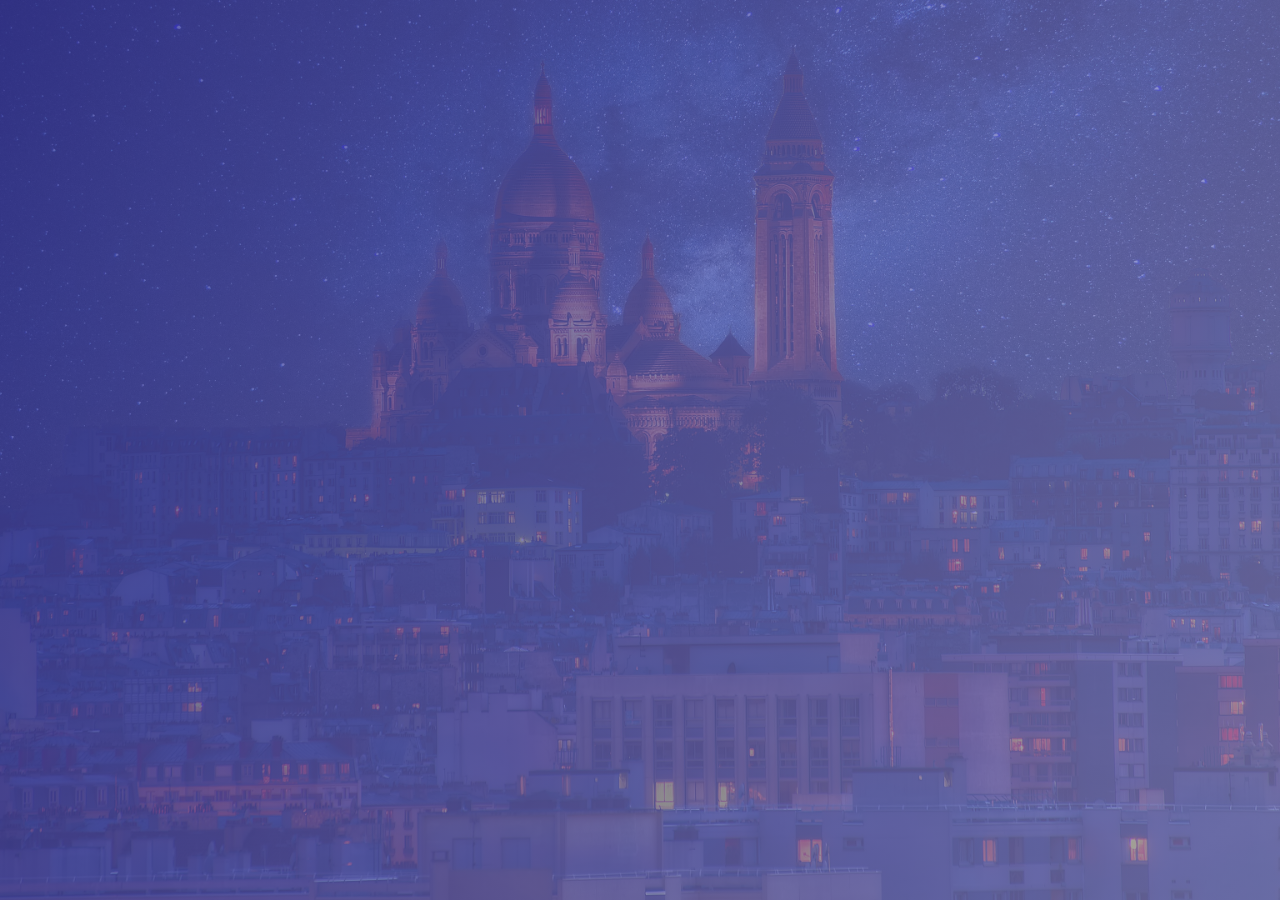
==== surveyformcodecamp.html @ 6f239c85 "mengerjakan form yang akan digunakan untuk js" ====
<!DOCTYPE html>
<html lang="en">
<head>
  <meta charset="UTF-8">
  <meta name="viewport" content="width=device-width, initial-scale=1.0">
  <link rel="stylesheet" href="surveyformcodecamp.css">
  <title>Document</title>
</head>
<body>
  <!-- REFERENSI -->
  <!-- <a href="https://survey-form.freecodecamp.rocks/"></a> -->
</body>
</html>
---- surveyformcodecamp.css ----
html {
  box-sizing: border-box;
}
*, *::before, *::after {
  box-sizing: inherit;
  padding: 0;
  margin: 0;
}
:root{
  --white: aliceblue;
  --color-darkblue: darkblue;
}
body{
  font-family: 'Poppins', sans-serif;
  font-size: 1rem;
  font-weight: 400;
  line-height: 1.4;
  color: var(--color-white);
}
body::before{

  content: '';
  position: fixed;
  top: 0;
  left: 0;
  height: 100%;
  width: 100%;
  z-index: -1;
  background: var(--color-darkblue);
  background-image: linear-gradient(115deg, rgba(58, 58, 158, 0.8), rgba(136, 136, 206, 0.7)), url(img/beautiful-night-life.jpg);
  background-size: cover;
  background-repeat: no-repeat;
  background-position: center;
}
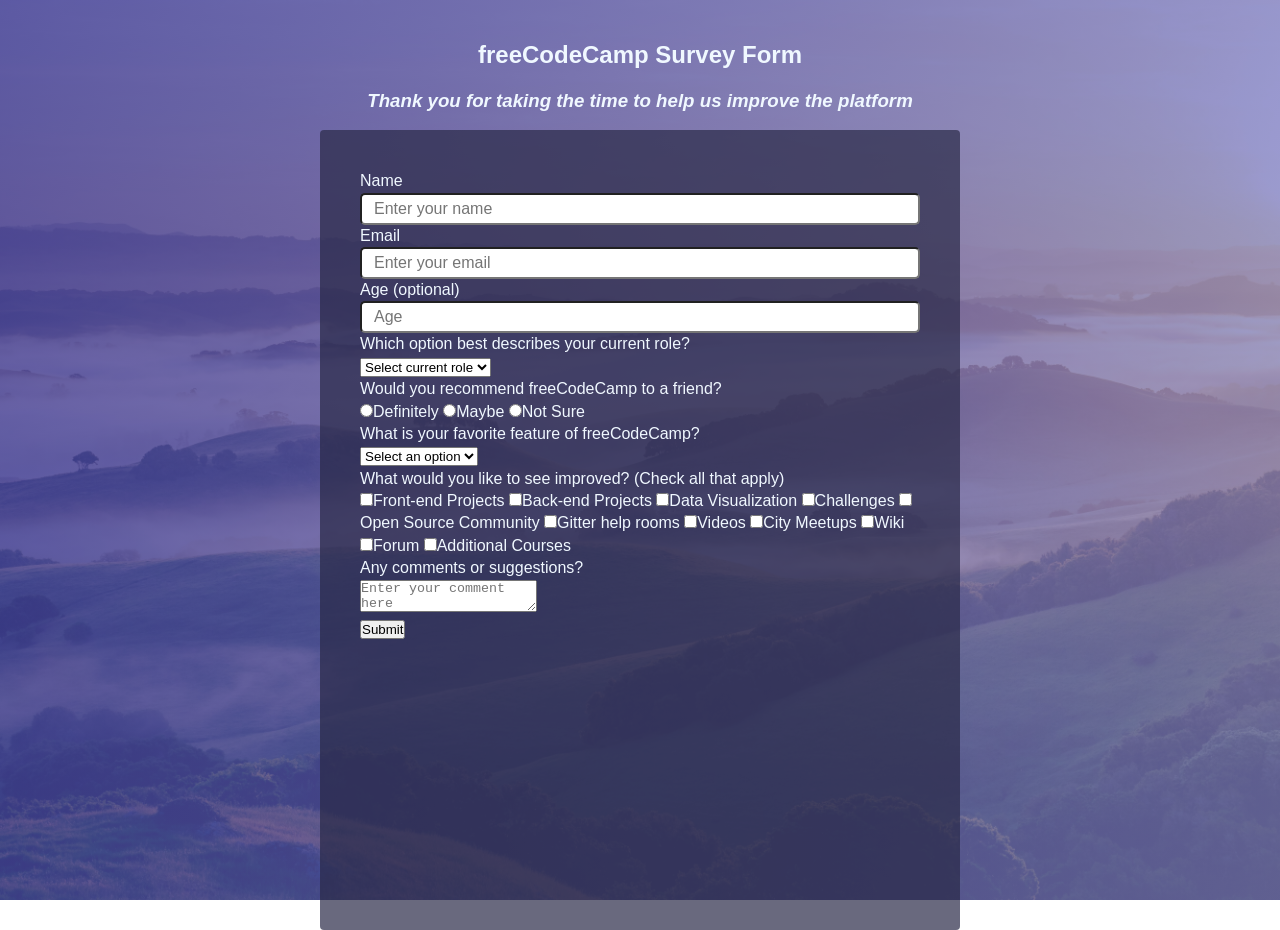
==== commit 1598bf0e: "sudah hampir selesai" ====
--- a/surveyformcodecamp.html
+++ b/surveyformcodecamp.html
@@ -9,5 +9,87 @@
 <body>
   <!-- REFERENSI -->
   <!-- <a href="https://survey-form.freecodecamp.rocks/"></a> -->
+   <header class="judul">
+    <h2>freeCodeCamp Survey Form</h2>
+    <h3 class="short-gratitude"><em>Thank you for taking the time to help us improve the platform</em></h3>
+   </header>
+      
+   <section class="konten-form">
+    <div class="konten-form2">
+    <form action="" class="form-register">
+    <div class="name-kontainer">
+      <label for="name">Name</label> 
+      <div class="layout-name">
+      <input type="text" name="Name" id="Name" placeholder="Enter your name" class="nama">
+    </div>
+    </div>
+
+    <div class="email-kontainer">
+      <label for="email">Email</label>
+      <input type="email" name="Email" id="email" placeholder="Enter your email" class="email">
+    </div>
+
+    <div class="age-kontainer">      
+      <label for="age">Age (optional)</label>
+      <input type="number" name="Age" id="age" min="1" max="40" placeholder="Age" class="age">
+    </div>
+
+    <div class="role-kontainer">
+      <label for="">Which option best describes your current role?</label>
+      <select name="" id="" >
+        <option value="" disabled selected >Select current role</option>
+        <option value="">Student</option>
+        <option value="">Full Time Job</option>
+        <option value="">Full Time Learner</option>
+        <option value="">Prefer Not To Say</option>
+        <option value="">Other</option>
+      </select>
+    </div>
+
+    <div class="recommend-kontainer">
+      <label for="">Would you recommend freeCodeCamp to a friend?</label>
+      <input type="radio" name="" id="">Definitely
+      <input type="radio" name="" id="">Maybe
+      <input type="radio" name="" id="">Not Sure
+    </div>
+
+    <div class="feature-kontainer">
+      <label for="">What is your favorite feature of freeCodeCamp?</label>
+      <select name="" id="" >
+        <option value="" disabled selected >Select an option</option>
+        <option value="">Challenges</option>
+        <option value="">Projects</option>
+        <option value="">Community</option>
+        <option value="">Open Source</option>
+      </select>
+    </div>
+
+    <div class="improved-kontainer">
+      <label for="">What would you like to see improved? (Check all that apply)</label>
+      <input type="checkbox" name="" id="">Front-end Projects
+      <input type="checkbox" name="" id="">Back-end Projects
+      <input type="checkbox" name="" id="">Data Visualization
+      <input type="checkbox" name="" id="">Challenges
+      <input type="checkbox" name="" id="">Open Source Community
+      <input type="checkbox" name="" id="">Gitter help rooms
+      <input type="checkbox" name="" id="">Videos
+      <input type="checkbox" name="" id="">City Meetups
+      <input type="checkbox" name="" id="">Wiki
+      <input type="checkbox" name="" id="">Forum
+      <input type="checkbox" name="" id="">Additional Courses
+    </div>
+
+    <div class="any-kontainer">
+      <label for="">Any comments or suggestions?</label>
+      <textarea name="" id="" placeholder="Enter your comment here"></textarea>
+    </div>
+    <div class="button-kontainer">
+      <button type="submit">
+        Submit
+      </button>
+    </div>
+    </form>
+  </div>
+   </section>
 </body>
 </html>
--- a/surveyformcodecamp.css
+++ b/surveyformcodecamp.css
@@ -7,7 +7,7 @@
   margin: 0;
 }
 :root{
-  --white: aliceblue;
+  --color-white: aliceblue;
   --color-darkblue: darkblue;
 }
 body{
@@ -19,16 +19,65 @@
 }
 body::before{
 
-  content: '';
+  content: ''; /*Properti content wajib ada untuk elemen pseudo ::before agar muncul. */
   position: fixed;
   top: 0;
   left: 0;
   height: 100%;
   width: 100%;
   z-index: -1;
-  background: var(--color-darkblue);
-  background-image: linear-gradient(115deg, rgba(58, 58, 158, 0.8), rgba(136, 136, 206, 0.7)), url(img/beautiful-night-life.jpg);
+  background: var(--color-darkblue); /* For browsers that do not support gradients */
+  background-image: linear-gradient(115deg, rgba(58, 58, 158, 0.8), rgba(136, 136, 206, 0.7)), url(img/pexel-zetongs.jpg);
   background-size: cover;
   background-repeat: no-repeat;
   background-position: center;
 }
+.judul{
+  margin-top: 3%;
+  /* background-color: wheat; */
+  display: flex;
+  flex-direction: column;
+  align-items: center;
+  /* min-height: 5rem; */
+}
+.short-gratitude{
+  margin: 1rem 0;
+
+}
+/* konten utama */
+
+/* .konten-form{
+  
+} */
+.konten-form2{
+  display: flex;
+  justify-content: center;
+  min-height: 50rem ;
+  /* width: 80%; */
+}
+.form-register{
+  /* border:; */
+  border-radius: 4px;
+  padding: 40px;
+  width: 50%; 
+  background:rgba(42, 42, 72, 0.7) 
+}
+label{
+  display: block;
+}
+/* .layout-name{
+  display: flex;
+  width: 100%;
+  height: 2rem;
+  background-color: var(--color-white);
+  border-radius: 4px;
+} */
+
+.nama,.email, .age{
+  width: 100%;
+  height: 2rem;
+  font-size:medium;
+  /* margin-left: 12px; */
+  padding-left: 12px;
+  border-radius: 5px;
+}
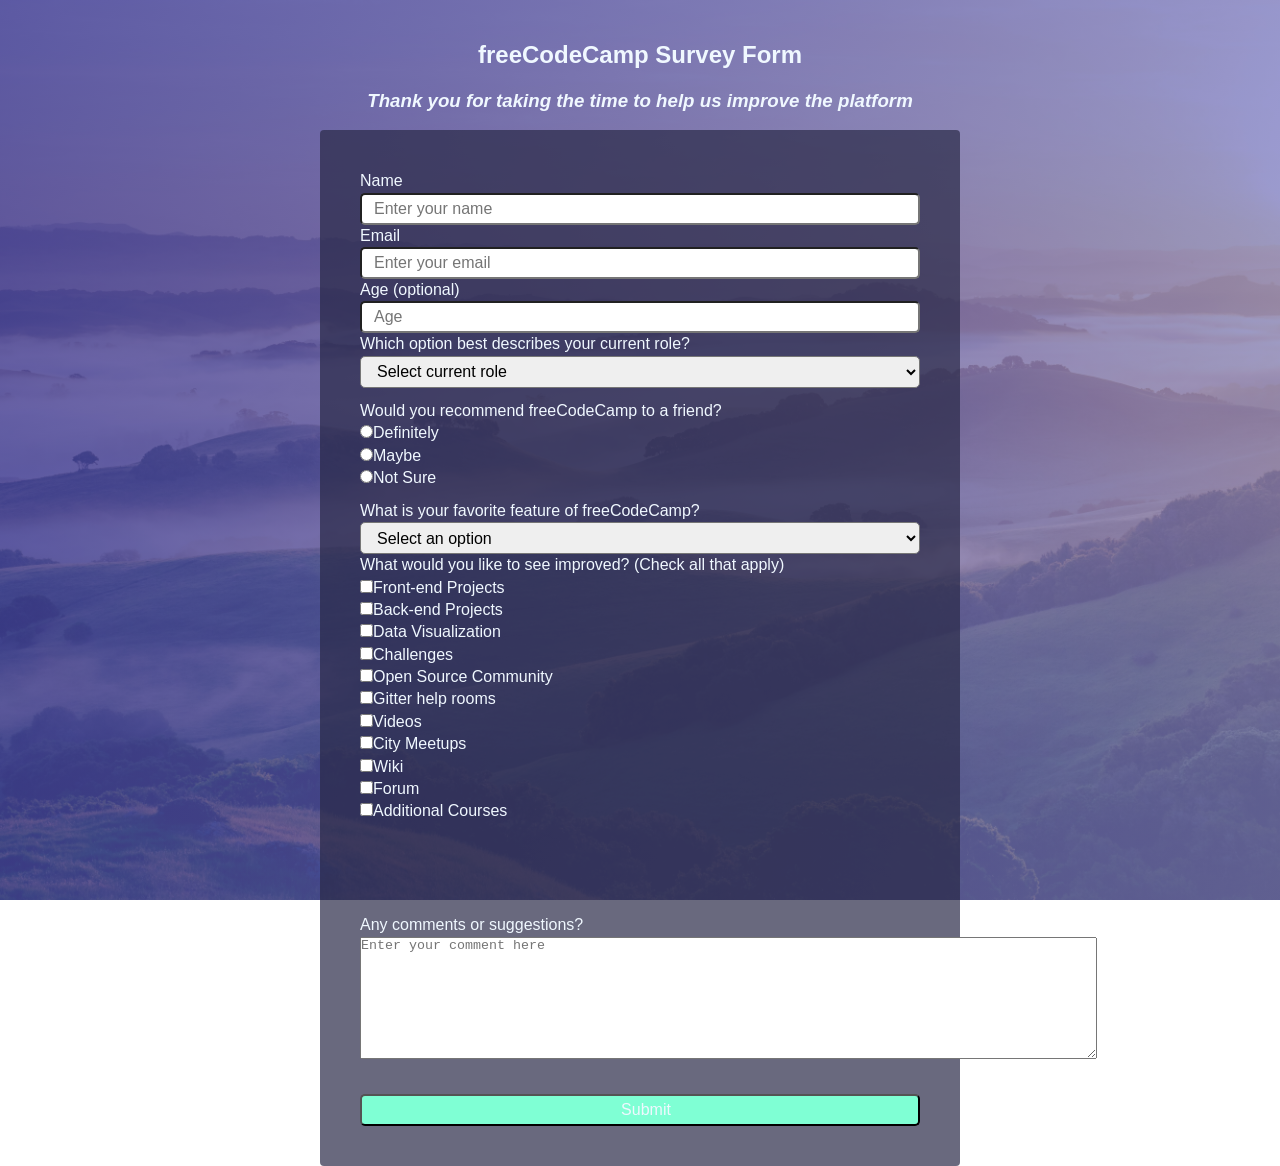
==== commit fdb8da7b: "perbaikin jarak saja" ====
--- a/surveyformcodecamp.html
+++ b/surveyformcodecamp.html
@@ -1,95 +1,227 @@
 <!DOCTYPE html>
 <html lang="en">
-<head>
-  <meta charset="UTF-8">
-  <meta name="viewport" content="width=device-width, initial-scale=1.0">
-  <link rel="stylesheet" href="surveyformcodecamp.css">
-  <title>Document</title>
-</head>
-<body>
-  <!-- REFERENSI -->
-  <!-- <a href="https://survey-form.freecodecamp.rocks/"></a> -->
-   <header class="judul">
-    <h2>freeCodeCamp Survey Form</h2>
-    <h3 class="short-gratitude"><em>Thank you for taking the time to help us improve the platform</em></h3>
-   </header>
-      
-   <section class="konten-form">
-    <div class="konten-form2">
-    <form action="" class="form-register">
-    <div class="name-kontainer">
-      <label for="name">Name</label> 
-      <div class="layout-name">
-      <input type="text" name="Name" id="Name" placeholder="Enter your name" class="nama">
-    </div>
-    </div>
-
-    <div class="email-kontainer">
-      <label for="email">Email</label>
-      <input type="email" name="Email" id="email" placeholder="Enter your email" class="email">
-    </div>
-
-    <div class="age-kontainer">      
-      <label for="age">Age (optional)</label>
-      <input type="number" name="Age" id="age" min="1" max="40" placeholder="Age" class="age">
-    </div>
-
-    <div class="role-kontainer">
-      <label for="">Which option best describes your current role?</label>
-      <select name="" id="" >
-        <option value="" disabled selected >Select current role</option>
-        <option value="">Student</option>
-        <option value="">Full Time Job</option>
-        <option value="">Full Time Learner</option>
-        <option value="">Prefer Not To Say</option>
-        <option value="">Other</option>
-      </select>
-    </div>
-
-    <div class="recommend-kontainer">
-      <label for="">Would you recommend freeCodeCamp to a friend?</label>
-      <input type="radio" name="" id="">Definitely
-      <input type="radio" name="" id="">Maybe
-      <input type="radio" name="" id="">Not Sure
-    </div>
-
-    <div class="feature-kontainer">
-      <label for="">What is your favorite feature of freeCodeCamp?</label>
-      <select name="" id="" >
-        <option value="" disabled selected >Select an option</option>
-        <option value="">Challenges</option>
-        <option value="">Projects</option>
-        <option value="">Community</option>
-        <option value="">Open Source</option>
-      </select>
-    </div>
-
-    <div class="improved-kontainer">
-      <label for="">What would you like to see improved? (Check all that apply)</label>
-      <input type="checkbox" name="" id="">Front-end Projects
-      <input type="checkbox" name="" id="">Back-end Projects
-      <input type="checkbox" name="" id="">Data Visualization
-      <input type="checkbox" name="" id="">Challenges
-      <input type="checkbox" name="" id="">Open Source Community
-      <input type="checkbox" name="" id="">Gitter help rooms
-      <input type="checkbox" name="" id="">Videos
-      <input type="checkbox" name="" id="">City Meetups
-      <input type="checkbox" name="" id="">Wiki
-      <input type="checkbox" name="" id="">Forum
-      <input type="checkbox" name="" id="">Additional Courses
-    </div>
-
-    <div class="any-kontainer">
-      <label for="">Any comments or suggestions?</label>
-      <textarea name="" id="" placeholder="Enter your comment here"></textarea>
-    </div>
-    <div class="button-kontainer">
-      <button type="submit">
-        Submit
-      </button>
-    </div>
-    </form>
-  </div>
-   </section>
-</body>
-</html>+  <head>
+    <meta charset="UTF-8" />
+    <meta name="viewport" content="width=device-width, initial-scale=1.0" />
+    <link rel="stylesheet" href="surveyformcodecamp.css" />
+    <title>Document</title>
+  </head>
+  <body>
+    <!-- REFERENSI -->
+    <!-- <a href="https://survey-form.freecodecamp.rocks/"></a> -->
+    <header class="judul">
+      <h2>freeCodeCamp Survey Form</h2>
+      <h3 class="short-gratitude">
+        <em>Thank you for taking the time to help us improve the platform</em>
+      </h3>
+    </header>
+
+    <section class="konten-form">
+      <div class="konten-form2">
+        <form action="" class="form-register">
+          <div class="name-kontainer">
+            <label for="name">Name</label>
+            <div class="layout-name">
+              <input
+                type="text"
+                name="name"
+                id="Name"
+                placeholder="Enter your name"
+                class="nama"
+              />
+            </div>
+          </div>
+
+          <div class="email-kontainer">
+            <label for="email">Email</label>
+            <input
+              type="email"
+              name="email"
+              id="email"
+              placeholder="Enter your email"
+              class="email"
+            />
+          </div>
+
+          <div class="age-kontainer">
+            <label for="age">Age (optional)</label>
+            <input
+              type="number"
+              name="age"
+              id="age"
+              min="1"
+              max="40"
+              placeholder="Age"
+              class="age"
+            />
+          </div>
+
+          <div class="role-kontainer">
+            <label for="">Which option best describes your current role?</label>
+            <select name="" id="" class="role">
+              <option value="" disabled selected>Select current role</option>
+              <option value="">Student</option>
+              <option value="">Full Time Job</option>
+              <option value="">Full Time Learner</option>
+              <option value="">Prefer Not To Say</option>
+              <option value="">Other</option>
+            </select>
+          </div>
+
+          <div class="recommend-kontainer">
+            <label for="">Would you recommend freeCodeCamp to a friend?</label>
+
+            <input
+              type="radio"
+              name="recommend-to-a-friend"
+              id="definitely"
+              class="recommend-option"
+            /><label for="definitely" class="label-definitely"
+              >Definitely</label
+            >
+            <div>
+              <input
+                type="radio"
+                name="recommend-to-a-friend"
+                id="maybe"
+                class="recommend-option1"
+              /><label for="maybe" class="label-maybe">Maybe</label>
+            </div>
+            <input
+              type="radio"
+              name="recommend-to-a-friend"
+              id="notsure"
+              class="recommend-option2"
+            /><label for="notsure" class="label-notsure">Not Sure</label>
+          </div>
+
+          <div class="feature-kontainer">
+            <label for="">What is your favorite feature of freeCodeCamp?</label>
+            <select name="" id="" class="feature">
+              <option value="" disabled selected>Select an option</option>
+              <option value="">Challenges</option>
+              <option value="">Projects</option>
+              <option value="">Community</option>
+              <option value="">Open Source</option>
+            </select>
+          </div>
+
+          <div class="improved-kontainer">
+            <label for=""
+              >What would you like to see improved? (Check all that
+              apply)</label
+            >
+            <!-- <div class="improved"> -->
+            <div>
+              <input
+                type="checkbox"
+                name="Front-end Projects"
+                id="frontend"
+                class="checkbox-frontend"
+              /><label for="frontend" class="label-frontend"
+                >Front-end Projects</label
+              >
+            </div>
+            <div>
+            <input
+              type="checkbox"
+              name=""
+              id="backend"
+              class="checkbox-backend"
+            /><label for="backend" class="label-backend">Back-end Projects</label> 
+          </div>
+          <div>
+            <input
+              type="checkbox"
+              name=""
+              id="datavisual"
+              class="label-datavisualization"
+            /><label for="datavisual" class="label-datavisualization">Data Visualization</label>
+          </div>
+          <div>
+            <input
+              type="checkbox"
+              name=""
+              id="challenge"
+              class="checkbox-challenge"
+            /><label for="challenge" class="label-challenges">Challenges</label>
+          </div>
+          <div>
+            <input
+              type="checkbox"
+              name=""
+              id="opensource"
+              class="checkbox-opensource"
+            /><label for="opensource" class="label-opensource">Open Source Community</label>
+          </div>
+          <div>
+            <input
+              type="checkbox"
+              name=""
+              id="gitter"
+              class="checkbox-gitter"
+            /><label for="gitter" class="label-gitter">Gitter help rooms</label>
+          </div>
+          <div>
+            <input
+              type="checkbox"
+              name=""
+              id="video"
+              class="checkbox-videos"
+            /><label for="video" class="label-video">Videos</label>
+          </div>
+          <div>
+            <input
+              type="checkbox"
+              name=""
+              id="citymeet"
+              class="checkbox-citymeetups"
+            /><label for="citymeet" class="label-city">City Meetups</label>
+          </div>
+          <div>
+            <input
+              type="checkbox"
+              name=""
+              id="wiki"
+              class="checkbox-wiki"
+            /><label for="wiki" class="label-wiki">Wiki</label>
+          </div>
+          <div>
+            <input
+              type="checkbox"
+              name=""
+              id="forum"
+              class="checkbox-forum"
+            /><label for="forum" class="label-forum">Forum</label>
+          </div>
+          <div>
+            <input
+              type="checkbox"
+              name=""
+              id="additionalcourse"
+              class="checkbox-additional"
+            /><label for="additionalcourse" class="label-additionalcourse">Additional Courses</label>
+          </div>
+            <!-- </div> -->
+          </div>
+
+          <div class="any-kontainer">
+            <label for="">Any comments or suggestions?</label>
+            <textarea
+              name=""
+              id=""
+              placeholder="Enter your comment here"
+              class="comment-suggestion"
+              cols="90"
+              rows="8"
+            ></textarea>
+          </div>
+
+          <div class="button-kontainer">
+            <button type="submit" class="button-submit submitted">Submit</button>
+          </div>
+        </form>
+      </div>
+    </section>
+  </body>
+</html>
--- a/surveyformcodecamp.css
+++ b/surveyformcodecamp.css
@@ -52,7 +52,7 @@
 .konten-form2{
   display: flex;
   justify-content: center;
-  min-height: 50rem ;
+  min-height: 60rem ;
   /* width: 80%; */
 }
 .form-register{
@@ -73,11 +73,48 @@
   border-radius: 4px;
 } */
 
-.nama,.email, .age{
+.nama,.email, .age, .role, .feature, .button-submit{
   width: 100%;
   height: 2rem;
   font-size:medium;
   /* margin-left: 12px; */
   padding-left: 12px;
   border-radius: 5px;
+  /* margin-top: 12px; */
 }
+.improved-kontainer{
+  /* background-color: wheat; */
+  height: 40vh;
+}
+.improved{
+  /* display: block; */
+}
+
+.recommend-kontainer{
+  /* background-color: wheat; */
+  height: 7rem;
+  padding-top: 12px;
+}
+.label-definitely, .label-maybe, .label-notsure{
+  display: inline;
+}
+.label-frontend, .label-backend, .label-datavisualization, .label-challenges, .label-opensource, .label-gitter, .label-video, .label-city, .label-wiki, .label-forum, .label-additionalcourse{
+  display: inline;
+}
+
+.any-kontainer{
+  /* background-color: wheat; */
+  height: 20vh;
+}
+.comment-suggestion{
+  /* min-height: 120px;
+  width: 100%;
+  padding: 0.625rem;
+  resize: vertical;
+  height: 20px; */
+}
+
+.submitted{
+  background-color: aquamarine;
+  color: var(--color-white);
+}
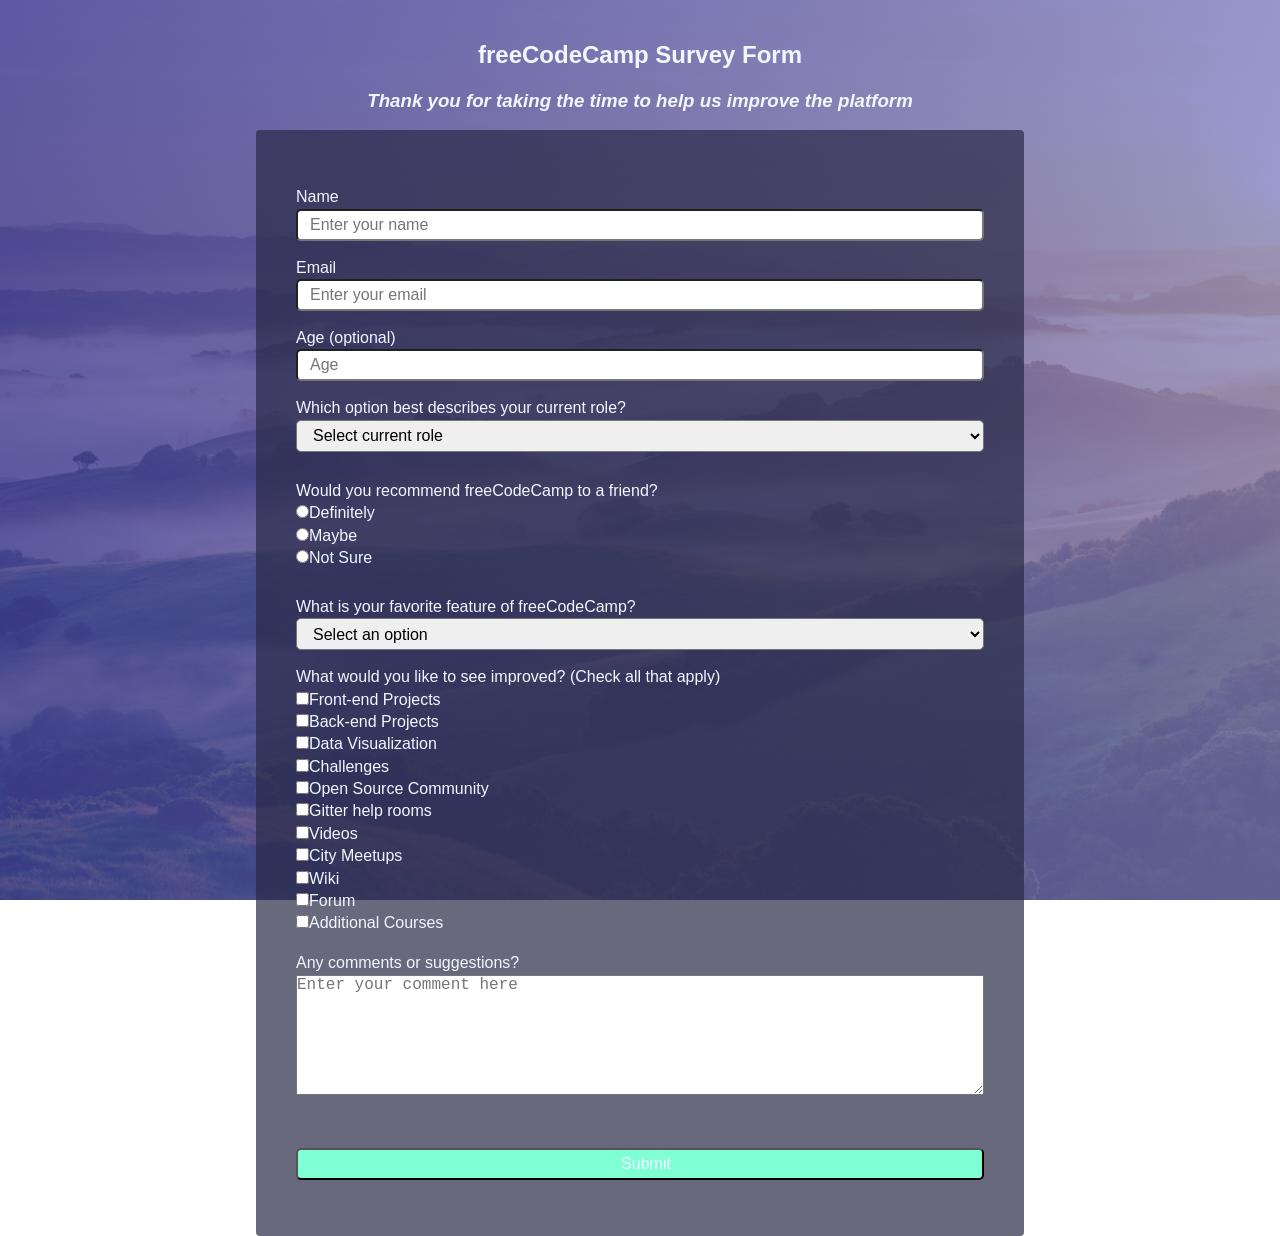
==== commit 9e2a5df8: "selesai form nya tetapi tidak ada media queries" ====
--- a/surveyformcodecamp.html
+++ b/surveyformcodecamp.html
@@ -70,7 +70,7 @@
 
           <div class="recommend-kontainer">
             <label for="">Would you recommend freeCodeCamp to a friend?</label>
-
+            <div>
             <input
               type="radio"
               name="recommend-to-a-friend"
@@ -79,6 +79,7 @@
             /><label for="definitely" class="label-definitely"
               >Definitely</label
             >
+          </div>
             <div>
               <input
                 type="radio"
@@ -212,12 +213,10 @@
               id=""
               placeholder="Enter your comment here"
               class="comment-suggestion"
-              cols="90"
-              rows="8"
             ></textarea>
           </div>
 
-          <div class="button-kontainer">
+          <div class="button-kontainer ">
             <button type="submit" class="button-submit submitted">Submit</button>
           </div>
         </form>
--- a/surveyformcodecamp.css
+++ b/surveyformcodecamp.css
@@ -59,12 +59,10 @@
   /* border:; */
   border-radius: 4px;
   padding: 40px;
-  width: 50%; 
+  width: 60%; 
   background:rgba(42, 42, 72, 0.7) 
 }
-label{
-  display: block;
-}
+
 /* .layout-name{
   display: flex;
   width: 100%;
@@ -84,7 +82,7 @@
 }
 .improved-kontainer{
   /* background-color: wheat; */
-  height: 40vh;
+  min-height: 30vh;
 }
 .improved{
   /* display: block; */
@@ -95,26 +93,29 @@
   height: 7rem;
   padding-top: 12px;
 }
-.label-definitely, .label-maybe, .label-notsure{
+/* .label-definitely, .label-maybe, .label-notsure{
   display: inline;
 }
 .label-frontend, .label-backend, .label-datavisualization, .label-challenges, .label-opensource, .label-gitter, .label-video, .label-city, .label-wiki, .label-forum, .label-additionalcourse{
   display: inline;
-}
+} */
 
 .any-kontainer{
   /* background-color: wheat; */
   height: 20vh;
 }
 .comment-suggestion{
-  /* min-height: 120px;
-  width: 100%;
-  padding: 0.625rem;
-  resize: vertical;
-  height: 20px; */
+width: 100%;
+resize: vertical;
+font-size: large;
+min-height: 120px;
 }
 
 .submitted{
   background-color: aquamarine;
   color: var(--color-white);
-}+}
+
+.name-kontainer, .email-kontainer, .age-kontainer, .role-kontainer, .recommend-kontainer, .feature-kontainer, .improved-kontainer, .any-kontainer, .button-kontainer{
+  margin: 1rem 0;
+}
